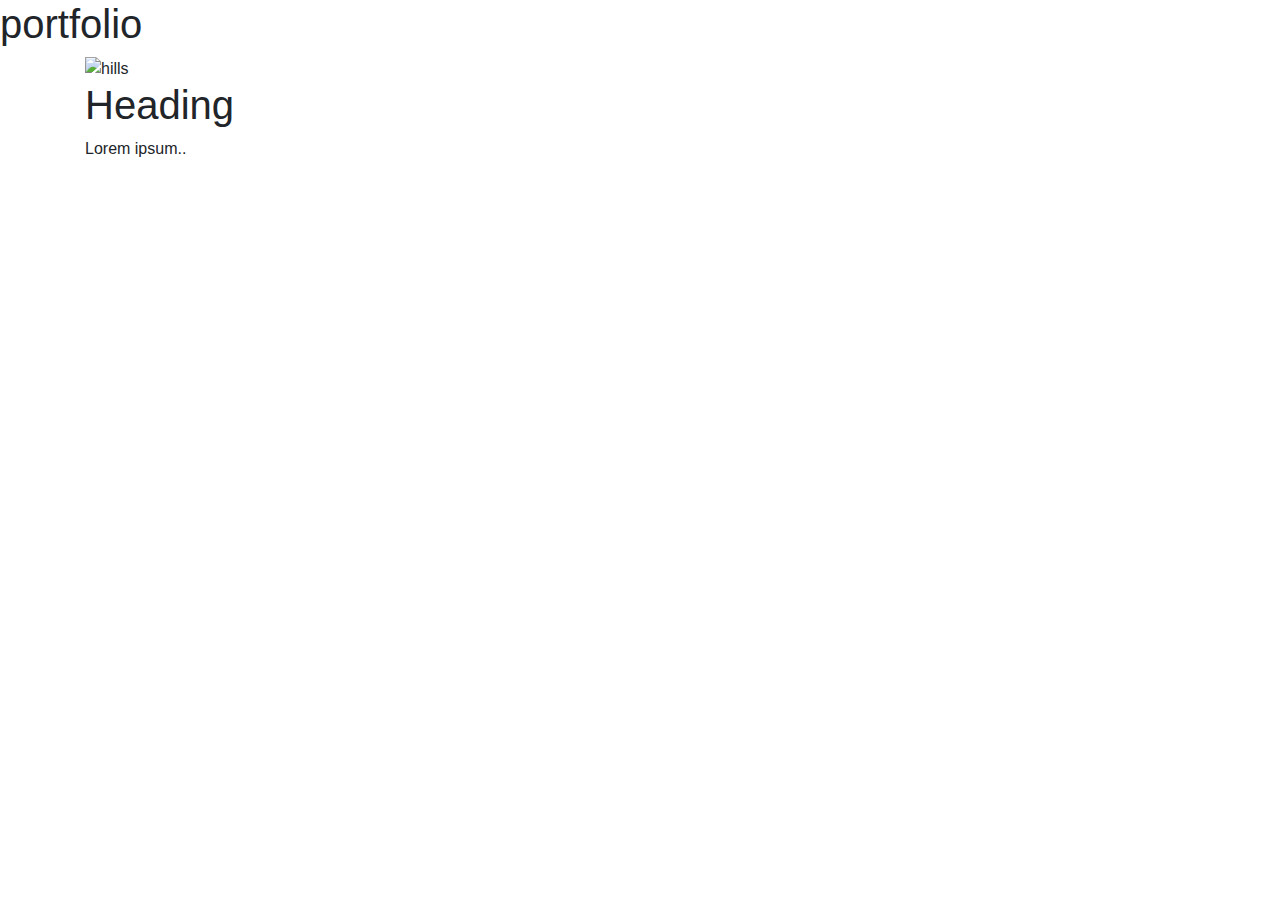
==== portfolio.html @ 1b61029b "add files" ====
<!DOCTYPE html>
<html>
    <head>
        <meta charset="utf-8">
        <meta name="viewport" content="width=device-width, initial-scale=1, shrink-to-fit=no">
        <title>trevor ngugi  portfolio</title>
        <link rel="stylesheet" href="https://stackpath.bootstrapcdn.com/bootstrap/4.4.1/css/bootstrap.min.css" 
        integrity="sha384-Vkoo8x4CGsO3+Hhxv8T/Q5PaXtkKtu6ug5TOeNV6gBiFeWPGFN9MuhOf23Q9Ifjh" crossorigin="anonymous">
        <link href="css/styles.css" rel="stylesheet" type="text/css">
    </head>
    <body>
        <h1>portfolio</h1>
        <div class="container">
            <img src="images/bbg1.jpg.jpg" alt="hills" style="width:100%;">
            <div class="content">
              <h1>Heading</h1>
              <p>Lorem ipsum..</p>
            </div>
          </div>

        <script src="https://code.jquery.com/jquery-3.4.1.slim.min.js" integrity="sha384-J6qa4849blE2+poT4WnyKhv5vZF5SrPo0iEjwBvKU7imGFAV0wwj1yYfoRSJoZ+n" crossorigin="anonymous"></script>
        <script src="https://cdn.jsdelivr.net/npm/popper.js@1.16.0/dist/umd/popper.min.js" integrity="sha384-Q6E9RHvbIyZFJoft+2mJbHaEWldlvI9IOYy5n3zV9zzTtmI3UksdQRVvoxMfooAo" crossorigin="anonymous"></script>
        <script src="https://stackpath.bootstrapcdn.com/bootstrap/4.4.1/js/bootstrap.min.js" integrity="sha384-wfSDF2E50Y2D1uUdj0O3uMBJnjuUD4Ih7YwaYd1iqfktj0Uod8GCExl3Og8ifwB6" crossorigin="anonymous"></script>
    </body>
</html>
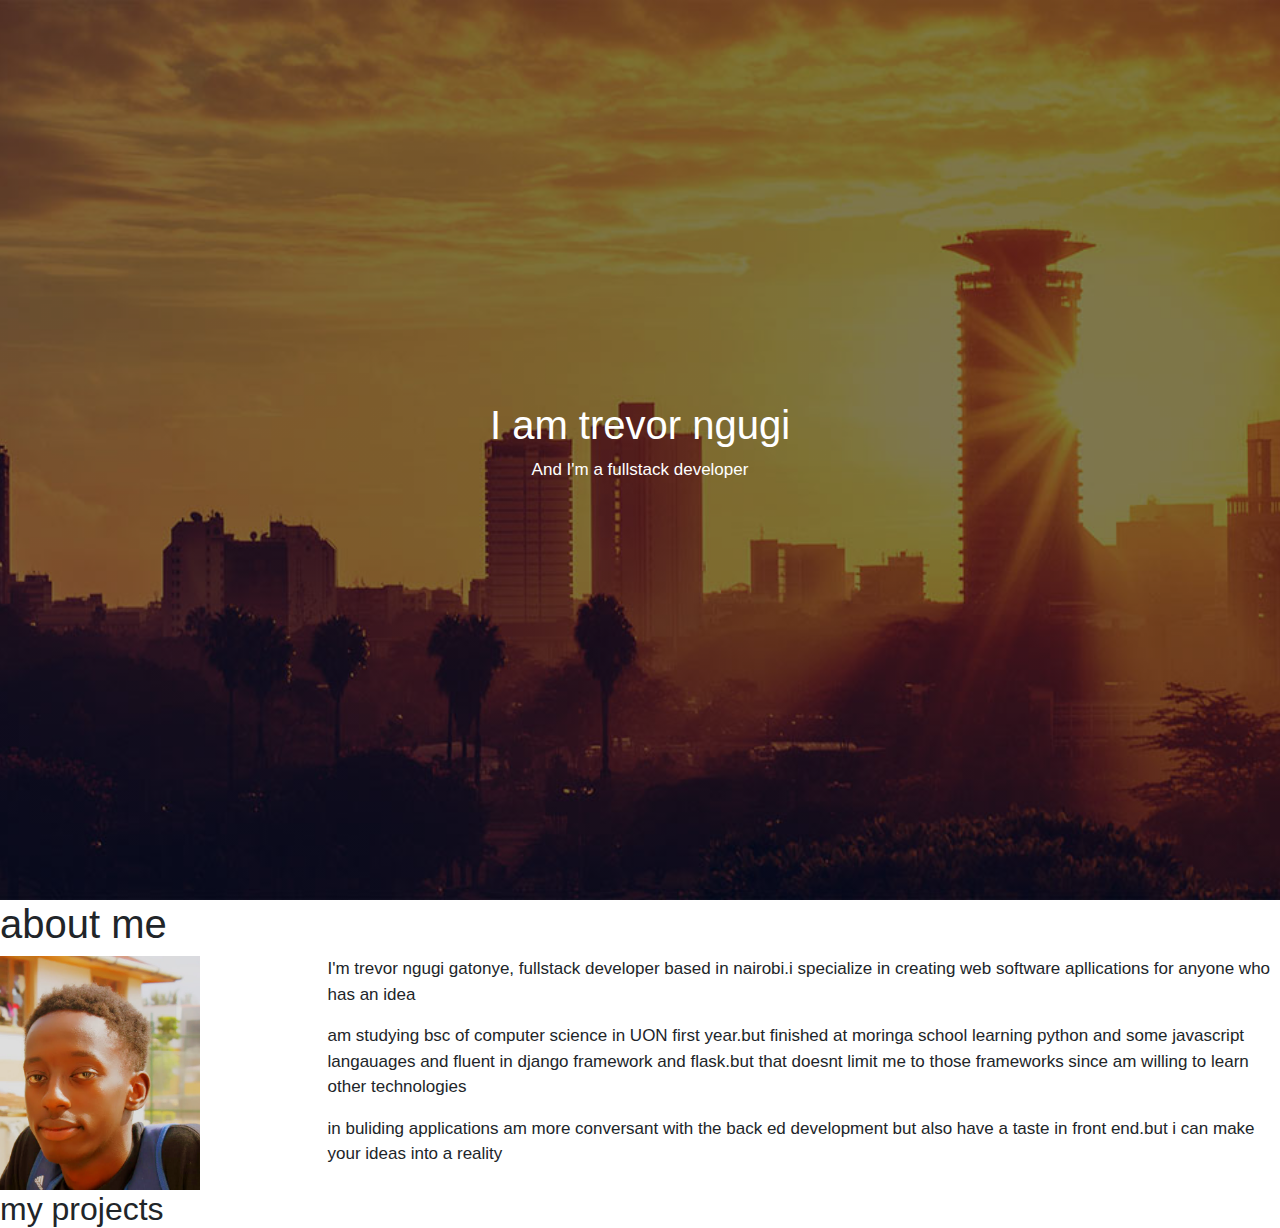
==== commit 99a52fd2: "add files" ====
--- a/portfolio.html
+++ b/portfolio.html
@@ -2,20 +2,57 @@
 <html>
     <head>
         <meta charset="utf-8">
-        <meta name="viewport" content="width=device-width, initial-scale=1, shrink-to-fit=no">
+        <meta name="viewport" content="width=device-width, initial-scale=1,shrink-to-fit=no ">
         <title>trevor ngugi  portfolio</title>
         <link rel="stylesheet" href="https://stackpath.bootstrapcdn.com/bootstrap/4.4.1/css/bootstrap.min.css" 
         integrity="sha384-Vkoo8x4CGsO3+Hhxv8T/Q5PaXtkKtu6ug5TOeNV6gBiFeWPGFN9MuhOf23Q9Ifjh" crossorigin="anonymous">
         <link href="css/styles.css" rel="stylesheet" type="text/css">
+        <style>
+           .hero-image {
+                background-image: linear-gradient(rgba(0, 0, 0, 0.5), rgba(0, 0, 0, 0.5)), url("images/bbg2.jpg");
+           }
+          </style>
     </head>
     <body>
-        <h1>portfolio</h1>
-        <div class="container">
-            <img src="images/bbg1.jpg.jpg" alt="hills" style="width:100%;">
+        
+        <!-- <div class="container">
+            <img src="images/bbg1.jpg" alt="hills" style="width:100%;">
             <div class="content">
-              <h1>Heading</h1>
-              <p>Lorem ipsum..</p>
+              <h1>trevor ngugi</h1>
+              <p>fullsatck developer</p>
             </div>
+          </div> -->
+          <div class="hero-image">
+            <div class="hero-text">
+              
+              <h1>I am trevor ngugi</h1>
+              <p>And I'm a fullstack developer</p>
+            </div>
+          </div>
+          <div class="s">
+            <h1>about me</h1>
+            
+          </div>
+          <div class="row">
+            <div class="col-3">
+              <img src="images/prof1.jpg" alt="profile" style="width: 200px;" >
+            </div>
+            <div class="col-9">
+              <p>I'm trevor ngugi gatonye, fullstack developer based in nairobi.i specialize in creating web software apllications for anyone who 
+                has an idea 
+              </p>
+              <p>am studying bsc of computer science in UON first year.but finished at moringa school learning python and some javascript 
+                langauages and fluent in django framework and flask.but that doesnt limit me to those frameworks since am willing to learn other
+                technologies
+              </p>
+              <p>in buliding applications am more conversant with the back ed development but also have a taste in front end.but i can make 
+                your ideas into a reality
+              </p>
+            </div>
+          </div>
+          <div class="s">
+            <h2>my projects</h2>
+            
           </div>
 
         <script src="https://code.jquery.com/jquery-3.4.1.slim.min.js" integrity="sha384-J6qa4849blE2+poT4WnyKhv5vZF5SrPo0iEjwBvKU7imGFAV0wwj1yYfoRSJoZ+n" crossorigin="anonymous"></script>
--- a/css/styles.css
+++ b/css/styles.css
@@ -0,0 +1,66 @@
+* {
+    box-sizing: border-box;
+  }
+  
+  body {
+    font-family: Arial;
+    font-size: 17px;
+  }
+  .container {
+    position: relative;
+    max-width: 900px;
+    margin: 0 auto;
+  }
+  
+  .container img {vertical-align: middle;}
+  
+  .container .content {
+    position: absolute;
+    bottom: 0;
+    background: rgb(0, 0, 0); /* Fallback color */
+    background: rgba(0, 0, 0, 0.5); /* Black background with 0.5 opacity */
+    color: #f1f1f1;
+    width: 95%;
+    padding: 20px;
+  }
+
+  body, html {
+    height: 100%;
+    margin: 0;
+    font-family: Arial, Helvetica, sans-serif;
+  }
+  
+  .hero-image {
+    background-image: linear-gradient(rgba(0, 0, 0, 0.5), rgba(0, 0, 0, 0.5)), url("images/bbg1.jpg");
+    height: 100%;
+    background-position: center;
+    background-repeat: no-repeat;
+    background-size: cover;
+    position: relative;
+    
+  }
+  
+  .hero-text {
+    text-align: center;
+    position: absolute;
+    top: 50%;
+    left: 50%;
+    transform: translate(-50%, -50%);
+    color: white;
+  }
+  
+  .hero-text button {
+    border: none;
+    outline: 0;
+    display: inline-block;
+    padding: 10px 25px;
+    color: black;
+    background-color: #ddd;
+    text-align: center;
+    cursor: pointer;
+  }
+  
+  .hero-text button:hover {
+    background-color: #555;
+    color: white;
+  }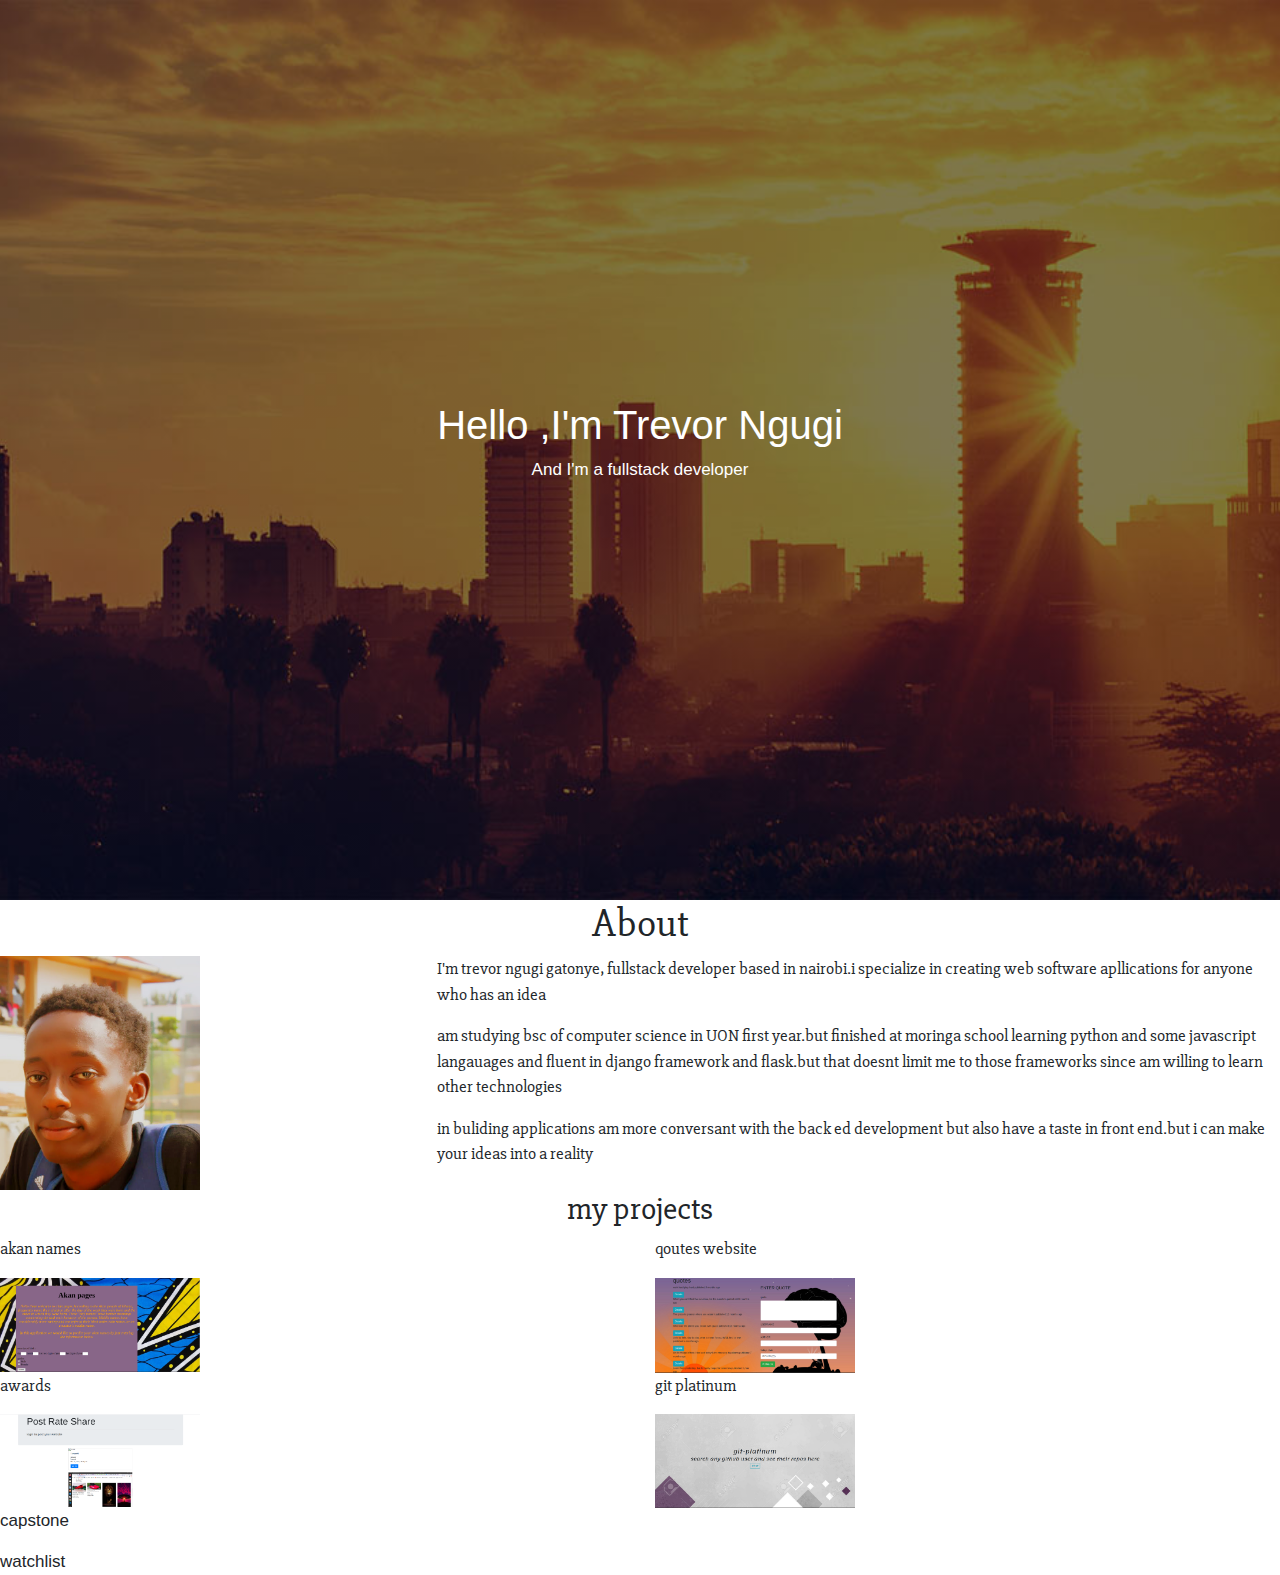
==== commit 38339223: "edit files" ====
--- a/portfolio.html
+++ b/portfolio.html
@@ -1,62 +1,115 @@
 <!DOCTYPE html>
 <html>
-    <head>
-        <meta charset="utf-8">
-        <meta name="viewport" content="width=device-width, initial-scale=1,shrink-to-fit=no ">
-        <title>trevor ngugi  portfolio</title>
-        <link rel="stylesheet" href="https://stackpath.bootstrapcdn.com/bootstrap/4.4.1/css/bootstrap.min.css" 
-        integrity="sha384-Vkoo8x4CGsO3+Hhxv8T/Q5PaXtkKtu6ug5TOeNV6gBiFeWPGFN9MuhOf23Q9Ifjh" crossorigin="anonymous">
-        <link href="css/styles.css" rel="stylesheet" type="text/css">
-        <style>
-           .hero-image {
-                background-image: linear-gradient(rgba(0, 0, 0, 0.5), rgba(0, 0, 0, 0.5)), url("images/bbg2.jpg");
-           }
-          </style>
-    </head>
-    <body>
-        
-        <!-- <div class="container">
+
+<head>
+  <meta charset="utf-8">
+  <meta name="viewport" content="width=device-width, initial-scale=1,shrink-to-fit=no ">
+  <title>trevor ngugi portfolio</title>
+  <link rel="stylesheet" href="https://stackpath.bootstrapcdn.com/bootstrap/4.4.1/css/bootstrap.min.css"
+    integrity="sha384-Vkoo8x4CGsO3+Hhxv8T/Q5PaXtkKtu6ug5TOeNV6gBiFeWPGFN9MuhOf23Q9Ifjh" crossorigin="anonymous">
+  <link href="css/styles.css" rel="stylesheet" type="text/css">
+  <link href="https://fonts.googleapis.com/css?family=Slabo+27px&display=swap" rel="stylesheet">
+  <style>
+    .hero-image {
+      background-image: linear-gradient(rgba(0, 0, 0, 0.5), rgba(0, 0, 0, 0.5)), url("images/bbg2.jpg");
+    }
+  </style>
+</head>
+
+<body>
+
+  <!-- <div class="container">
             <img src="images/bbg1.jpg" alt="hills" style="width:100%;">
             <div class="content">
               <h1>trevor ngugi</h1>
               <p>fullsatck developer</p>
             </div>
           </div> -->
-          <div class="hero-image">
-            <div class="hero-text">
-              
-              <h1>I am trevor ngugi</h1>
-              <p>And I'm a fullstack developer</p>
-            </div>
-          </div>
-          <div class="s">
-            <h1>about me</h1>
-            
-          </div>
-          <div class="row">
-            <div class="col-3">
-              <img src="images/prof1.jpg" alt="profile" style="width: 200px;" >
-            </div>
-            <div class="col-9">
-              <p>I'm trevor ngugi gatonye, fullstack developer based in nairobi.i specialize in creating web software apllications for anyone who 
-                has an idea 
-              </p>
-              <p>am studying bsc of computer science in UON first year.but finished at moringa school learning python and some javascript 
-                langauages and fluent in django framework and flask.but that doesnt limit me to those frameworks since am willing to learn other
-                technologies
-              </p>
-              <p>in buliding applications am more conversant with the back ed development but also have a taste in front end.but i can make 
-                your ideas into a reality
-              </p>
-            </div>
-          </div>
-          <div class="s">
-            <h2>my projects</h2>
-            
-          </div>
+  <div class="hero-image">
+    <div class="hero-text">
 
-        <script src="https://code.jquery.com/jquery-3.4.1.slim.min.js" integrity="sha384-J6qa4849blE2+poT4WnyKhv5vZF5SrPo0iEjwBvKU7imGFAV0wwj1yYfoRSJoZ+n" crossorigin="anonymous"></script>
-        <script src="https://cdn.jsdelivr.net/npm/popper.js@1.16.0/dist/umd/popper.min.js" integrity="sha384-Q6E9RHvbIyZFJoft+2mJbHaEWldlvI9IOYy5n3zV9zzTtmI3UksdQRVvoxMfooAo" crossorigin="anonymous"></script>
-        <script src="https://stackpath.bootstrapcdn.com/bootstrap/4.4.1/js/bootstrap.min.js" integrity="sha384-wfSDF2E50Y2D1uUdj0O3uMBJnjuUD4Ih7YwaYd1iqfktj0Uod8GCExl3Og8ifwB6" crossorigin="anonymous"></script>
-    </body>
+      <h1>Hello ,I'm Trevor Ngugi</h1>
+      <p>And I'm a fullstack developer</p>
+    </div>
+  </div>
+  <div class="s">
+    <h1 class="text-center">About</h1>
+
+
+    <div class="row">
+      <div class="col-md-4 col-xs-12">
+        <img src="images/prof1.jpg" alt="profile" style="width: 200px; " class='pic'>
+      </div>
+      <div class="col-md-8 col-xs-12">
+        <p>I'm trevor ngugi gatonye, fullstack developer based in nairobi.i specialize in creating web software
+          apllications for anyone who
+          has an idea
+        </p>
+        <p>am studying bsc of computer science in UON first year.but finished at moringa school learning python and some
+          javascript
+          langauages and fluent in django framework and flask.but that doesnt limit me to those frameworks since am
+          willing to learn other
+          technologies
+        </p>
+        <p>in buliding applications am more conversant with the back ed development but also have a taste in front
+          end.but i can make
+          your ideas into a reality
+        </p>
+      </div>
+    </div>
+  </div>
+  <div class="s">
+    <h2 class="text-center">my projects</h2>
+    <div class="row">
+      <div class="col-md-6 col-xs-12">
+        <p>akan names</p>
+        <img src="images/akan.png" alt="profile" style="width: 200px; " class='pic'>
+        <!-- https://trevor-ngugi.github.io/akan-name-web-application/ -->
+      </div>
+      <div class="col-md-6 col-xs-12">
+
+
+        <p>qoutes website</p>
+        <img src="images/quotes.png" alt="profile" style="width: 200px; " class='pic'>
+        <!-- https://trevor-ngugi.github.io/quotes-website-2/ -->
+      </div>
+
+    </div>
+    <div class="row">
+      <div class="col-md-6 col-xs-12">
+        <p>awards</p>
+        <img src="images/awards.png" alt="profile" style="width: 200px; " class='pic'>
+        <!-- https://awardss-app.herokuapp.com/ -->
+      </div>
+      <div class="col-md-6 col-xs-12">
+        <p>git platinum</p>
+        <img src="images/git.png" alt="profile" style="width: 200px; " class='pic'>
+        <!-- https://trevor-ngugi.github.io/git-platinum/ -->
+      </div>
+    </div>
+
+
+  </div>
+  <div class="contact">
+
+  </div>
+
+  <p>capstone</p>
+
+  <p>watchlist</p>
+
+ 
+  </div>
+
+  <script src="https://code.jquery.com/jquery-3.4.1.slim.min.js"
+    integrity="sha384-J6qa4849blE2+poT4WnyKhv5vZF5SrPo0iEjwBvKU7imGFAV0wwj1yYfoRSJoZ+n"
+    crossorigin="anonymous"></script>
+  <script src="https://cdn.jsdelivr.net/npm/popper.js@1.16.0/dist/umd/popper.min.js"
+    integrity="sha384-Q6E9RHvbIyZFJoft+2mJbHaEWldlvI9IOYy5n3zV9zzTtmI3UksdQRVvoxMfooAo"
+    crossorigin="anonymous"></script>
+  <script src="https://stackpath.bootstrapcdn.com/bootstrap/4.4.1/js/bootstrap.min.js"
+    integrity="sha384-wfSDF2E50Y2D1uUdj0O3uMBJnjuUD4Ih7YwaYd1iqfktj0Uod8GCExl3Og8ifwB6"
+    crossorigin="anonymous"></script>
+</body>
+
 </html>--- a/css/styles.css
+++ b/css/styles.css
@@ -63,4 +63,11 @@
   .hero-text button:hover {
     background-color: #555;
     color: white;
-  }+  }
+  .s{
+    font-family: 'Slabo 27px', serif;
+  }
+  /* .pic{
+    padding-left: 10%;
+    width: 200px;
+  } */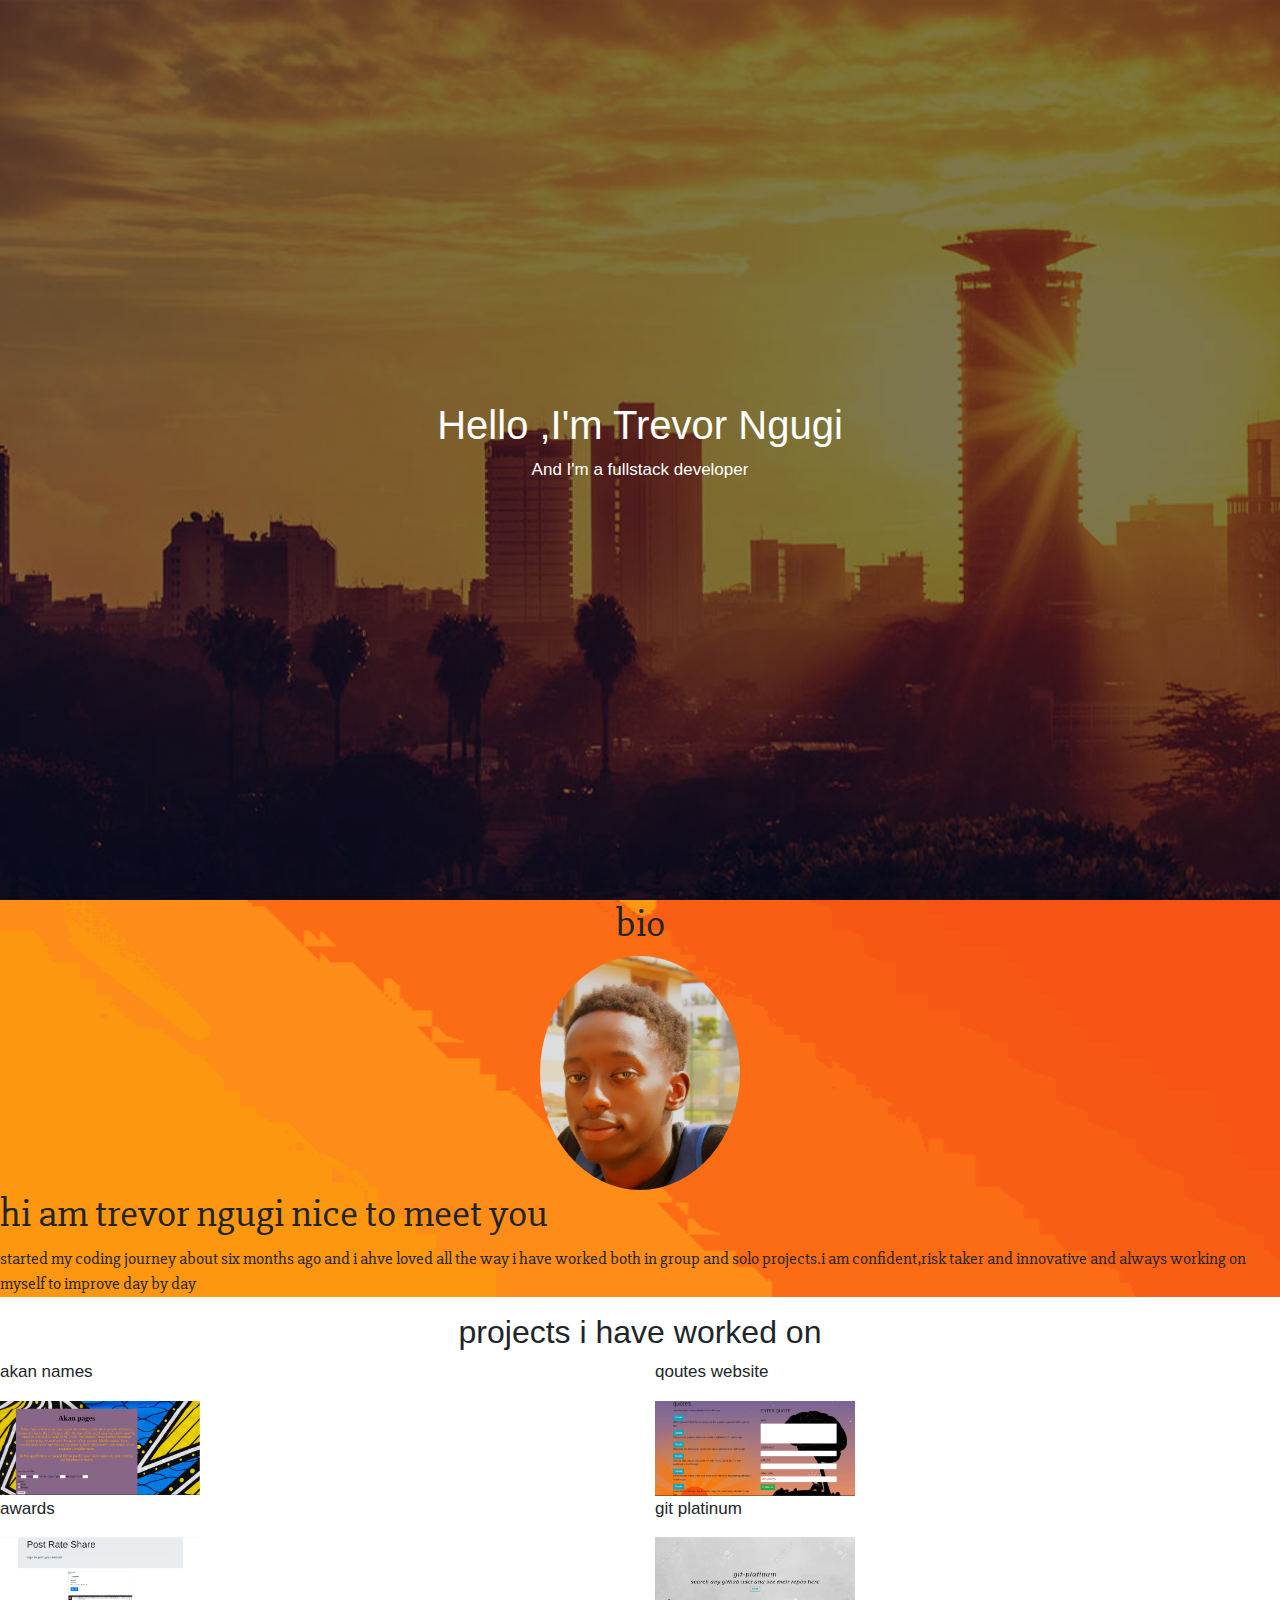
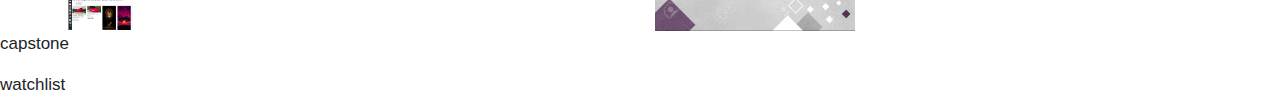
==== commit e057fea1: "edit bio" ====
--- a/portfolio.html
+++ b/portfolio.html
@@ -13,6 +13,7 @@
     .hero-image {
       background-image: linear-gradient(rgba(0, 0, 0, 0.5), rgba(0, 0, 0, 0.5)), url("images/bbg2.jpg");
     }
+    .bio{background-image: url('images/bbg3.gif');}
   </style>
 </head>
 
@@ -32,34 +33,27 @@
       <p>And I'm a fullstack developer</p>
     </div>
   </div>
-  <div class="s">
-    <h1 class="text-center">About</h1>
-
-
-    <div class="row">
-      <div class="col-md-4 col-xs-12">
-        <img src="images/prof1.jpg" alt="profile" style="width: 200px; " class='pic'>
-      </div>
-      <div class="col-md-8 col-xs-12">
-        <p>I'm trevor ngugi gatonye, fullstack developer based in nairobi.i specialize in creating web software
-          apllications for anyone who
-          has an idea
-        </p>
-        <p>am studying bsc of computer science in UON first year.but finished at moringa school learning python and some
-          javascript
-          langauages and fluent in django framework and flask.but that doesnt limit me to those frameworks since am
-          willing to learn other
-          technologies
-        </p>
-        <p>in buliding applications am more conversant with the back ed development but also have a taste in front
-          end.but i can make
-          your ideas into a reality
+  <div class="bio">
+    <h1 class="text-center">bio</h1>
+    <img src="images/prof1.jpg" alt="profile" style="width: 200px; " class='pic'>
+    <h1>hi am trevor ngugi nice to meet you</h1>
+    <p>started my coding  journey about six months ago and i ahve loved all the way
+      i have worked both in group and solo projects.i am confident,risk taker and innovative and always working
+      on myself to improve day by day
+    </p>
+    <!-- <div class="card">
+      <div class="card-body">
+        <h4 class="card-title">hi am trevor ngugi nice to meet you</h4>
+        <p class="card-text">
+          started my coding  journey about six months ago and i ahve loved all the way
+      i have worked both in group and solo projects.i am confident,risk taker and innovative and always working
+      on myself to improve day by day
         </p>
       </div>
-    </div>
+    </div> -->
   </div>
   <div class="s">
-    <h2 class="text-center">my projects</h2>
+    <h2 class="text-center"> projects i have worked on</h2>
     <div class="row">
       <div class="col-md-6 col-xs-12">
         <p>akan names</p>
--- a/css/styles.css
+++ b/css/styles.css
@@ -64,8 +64,20 @@
     background-color: #555;
     color: white;
   }
-  .s{
+  .bio {
     font-family: 'Slabo 27px', serif;
+    background-position: center;
+    background-repeat: no-repeat;
+    background-size: cover;
+    position: relative;
+    
+    
+   
+  }
+  .bio img{
+    border-radius: 50%;
+    display: block;
+    margin: 0 auto;
   }
   /* .pic{
     padding-left: 10%;
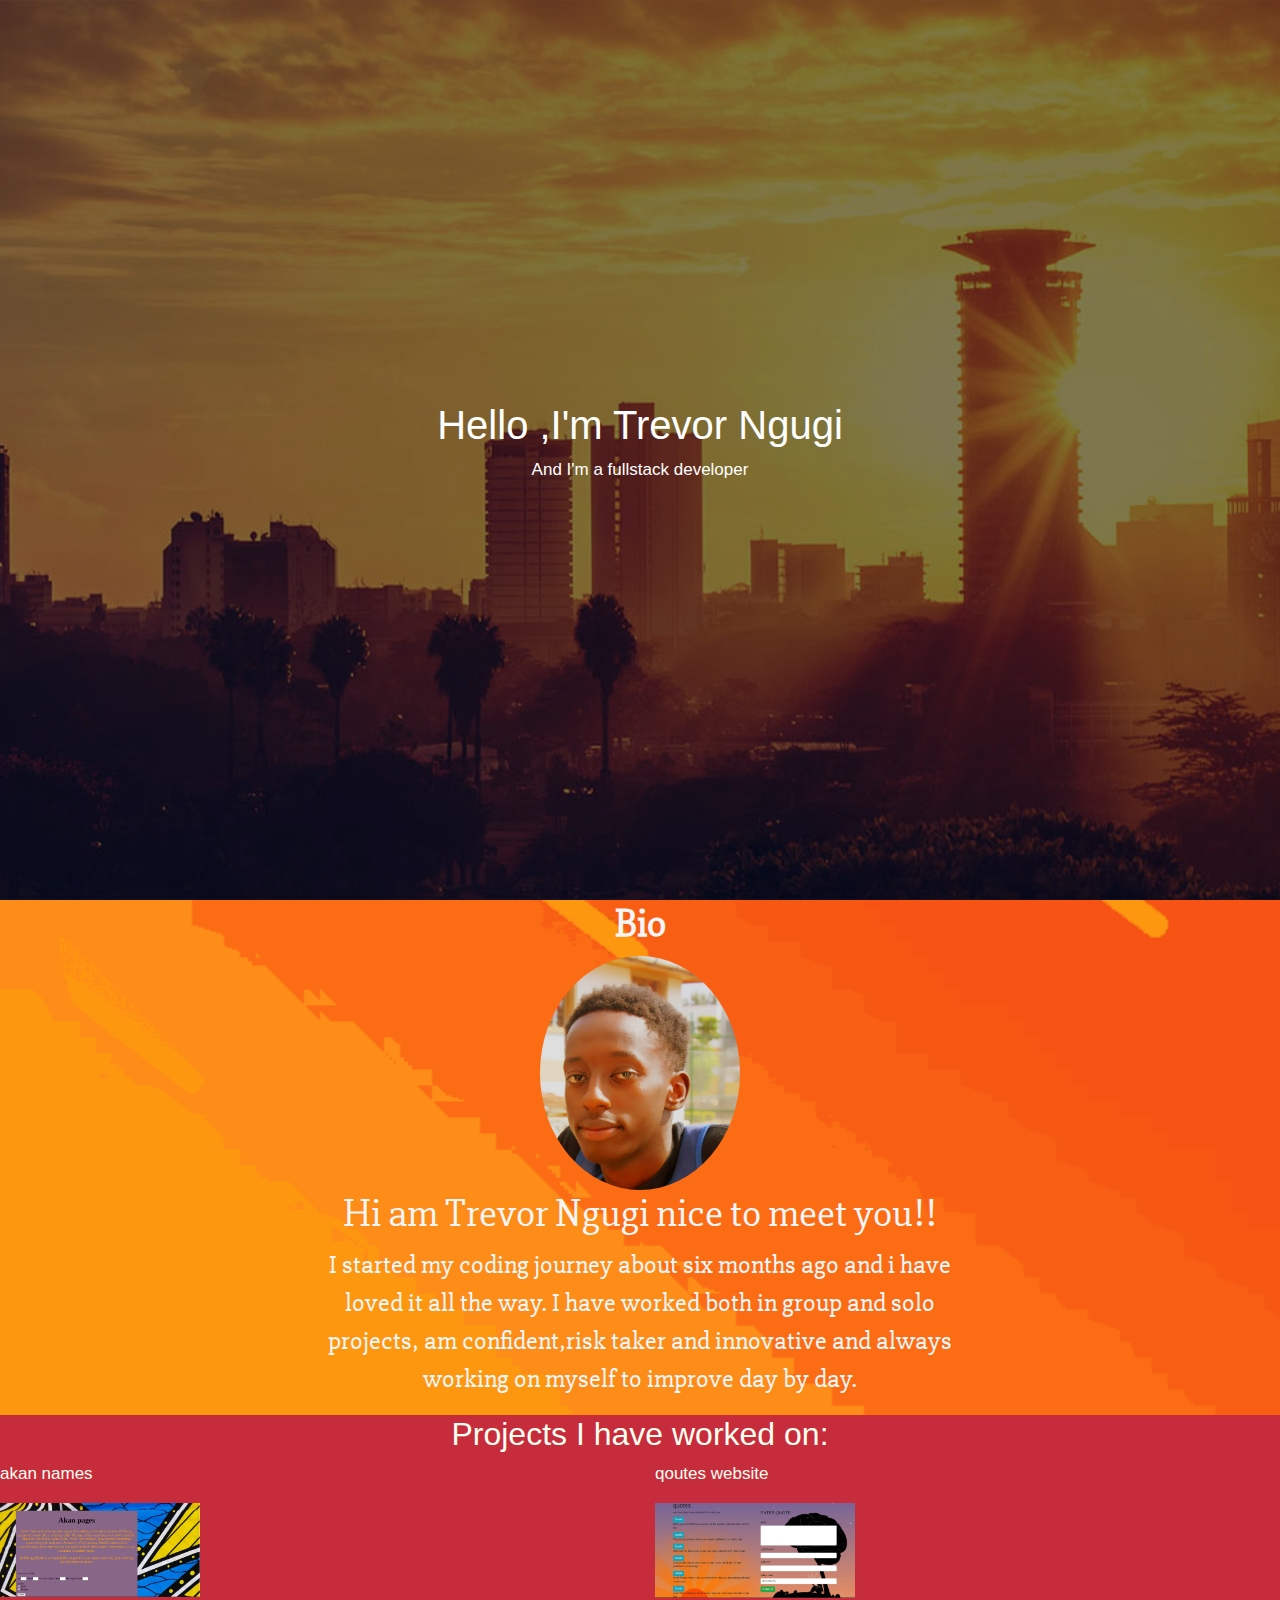
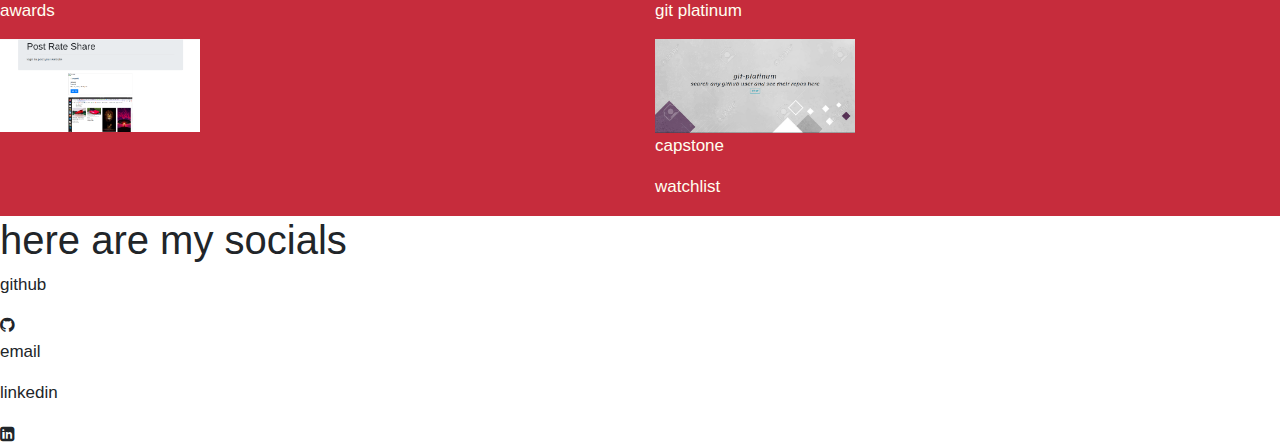
==== commit d9ece4fd: "edit bio part" ====
--- a/portfolio.html
+++ b/portfolio.html
@@ -7,13 +7,18 @@
   <title>trevor ngugi portfolio</title>
   <link rel="stylesheet" href="https://stackpath.bootstrapcdn.com/bootstrap/4.4.1/css/bootstrap.min.css"
     integrity="sha384-Vkoo8x4CGsO3+Hhxv8T/Q5PaXtkKtu6ug5TOeNV6gBiFeWPGFN9MuhOf23Q9Ifjh" crossorigin="anonymous">
+    <link href="https://stackpath.bootstrapcdn.com/font-awesome/4.7.0/css/font-awesome.min.css" rel="stylesheet"
+     integrity="sha384-wvfXpqpZZVQGK6TAh5PVlGOfQNHSoD2xbE+QkPxCAFlNEevoEH3Sl0sibVcOQVnN" crossorigin="anonymous">
   <link href="css/styles.css" rel="stylesheet" type="text/css">
   <link href="https://fonts.googleapis.com/css?family=Slabo+27px&display=swap" rel="stylesheet">
   <style>
     .hero-image {
       background-image: linear-gradient(rgba(0, 0, 0, 0.5), rgba(0, 0, 0, 0.5)), url("images/bbg2.jpg");
     }
-    .bio{background-image: url('images/bbg3.gif');}
+
+    .bio {
+      background-image: url('images/bbg3.gif');
+    }
   </style>
 </head>
 
@@ -34,26 +39,21 @@
     </div>
   </div>
   <div class="bio">
-    <h1 class="text-center">bio</h1>
+    <h1 class="text-center"><b>Bio</b></h1>
     <img src="images/prof1.jpg" alt="profile" style="width: 200px; " class='pic'>
-    <h1>hi am trevor ngugi nice to meet you</h1>
-    <p>started my coding  journey about six months ago and i ahve loved all the way
-      i have worked both in group and solo projects.i am confident,risk taker and innovative and always working
-      on myself to improve day by day
-    </p>
-    <!-- <div class="card">
-      <div class="card-body">
-        <h4 class="card-title">hi am trevor ngugi nice to meet you</h4>
-        <p class="card-text">
-          started my coding  journey about six months ago and i ahve loved all the way
-      i have worked both in group and solo projects.i am confident,risk taker and innovative and always working
-      on myself to improve day by day
+    <h1>Hi am Trevor Ngugi nice to meet you!!</h1>
+    <div class="row">
+      <div class="col-md-3"></div>
+      <div class="col-md-6">
+        <p>I started my coding journey about six months ago and i have loved it all the way.
+          I have worked both in group and solo projects, am confident,risk taker and innovative and always working
+          on myself to improve day by day.
         </p>
       </div>
-    </div> -->
+    </div>
   </div>
-  <div class="s">
-    <h2 class="text-center"> projects i have worked on</h2>
+  <div class="projects">
+    <h2 class="text-center"> Projects I have worked on:</h2>
     <div class="row">
       <div class="col-md-6 col-xs-12">
         <p>akan names</p>
@@ -79,21 +79,24 @@
         <p>git platinum</p>
         <img src="images/git.png" alt="profile" style="width: 200px; " class='pic'>
         <!-- https://trevor-ngugi.github.io/git-platinum/ -->
+        <p>capstone</p>
+
+        <p>watchlist</p>
       </div>
     </div>
 
 
   </div>
   <div class="contact">
+    <h1>here are my socials</h1>
+    <p>github</p><i class="fa fa-github"></i>
+    <p>email</p>
+    <p>linkedin</p><i class="fa fa-linkedin-square"></i>
 
   </div>
 
-  <p>capstone</p>
 
-  <p>watchlist</p>
 
- 
-  </div>
 
   <script src="https://code.jquery.com/jquery-3.4.1.slim.min.js"
     integrity="sha384-J6qa4849blE2+poT4WnyKhv5vZF5SrPo0iEjwBvKU7imGFAV0wwj1yYfoRSJoZ+n"
--- a/css/styles.css
+++ b/css/styles.css
@@ -64,21 +64,30 @@
     background-color: #555;
     color: white;
   }
+  /* bio styles */
   .bio {
     font-family: 'Slabo 27px', serif;
     background-position: center;
     background-repeat: no-repeat;
     background-size: cover;
     position: relative;
+    color: whitesmoke;
+    text-align: center;
+    font-size:150%;
     
     
    
   }
-  .bio img{
+  .bio img {
     border-radius: 50%;
     display: block;
     margin: 0 auto;
   }
+  .projects{
+    background-color: #C62C3C;
+    color: ivory;
+  }
+  
   /* .pic{
     padding-left: 10%;
     width: 200px;
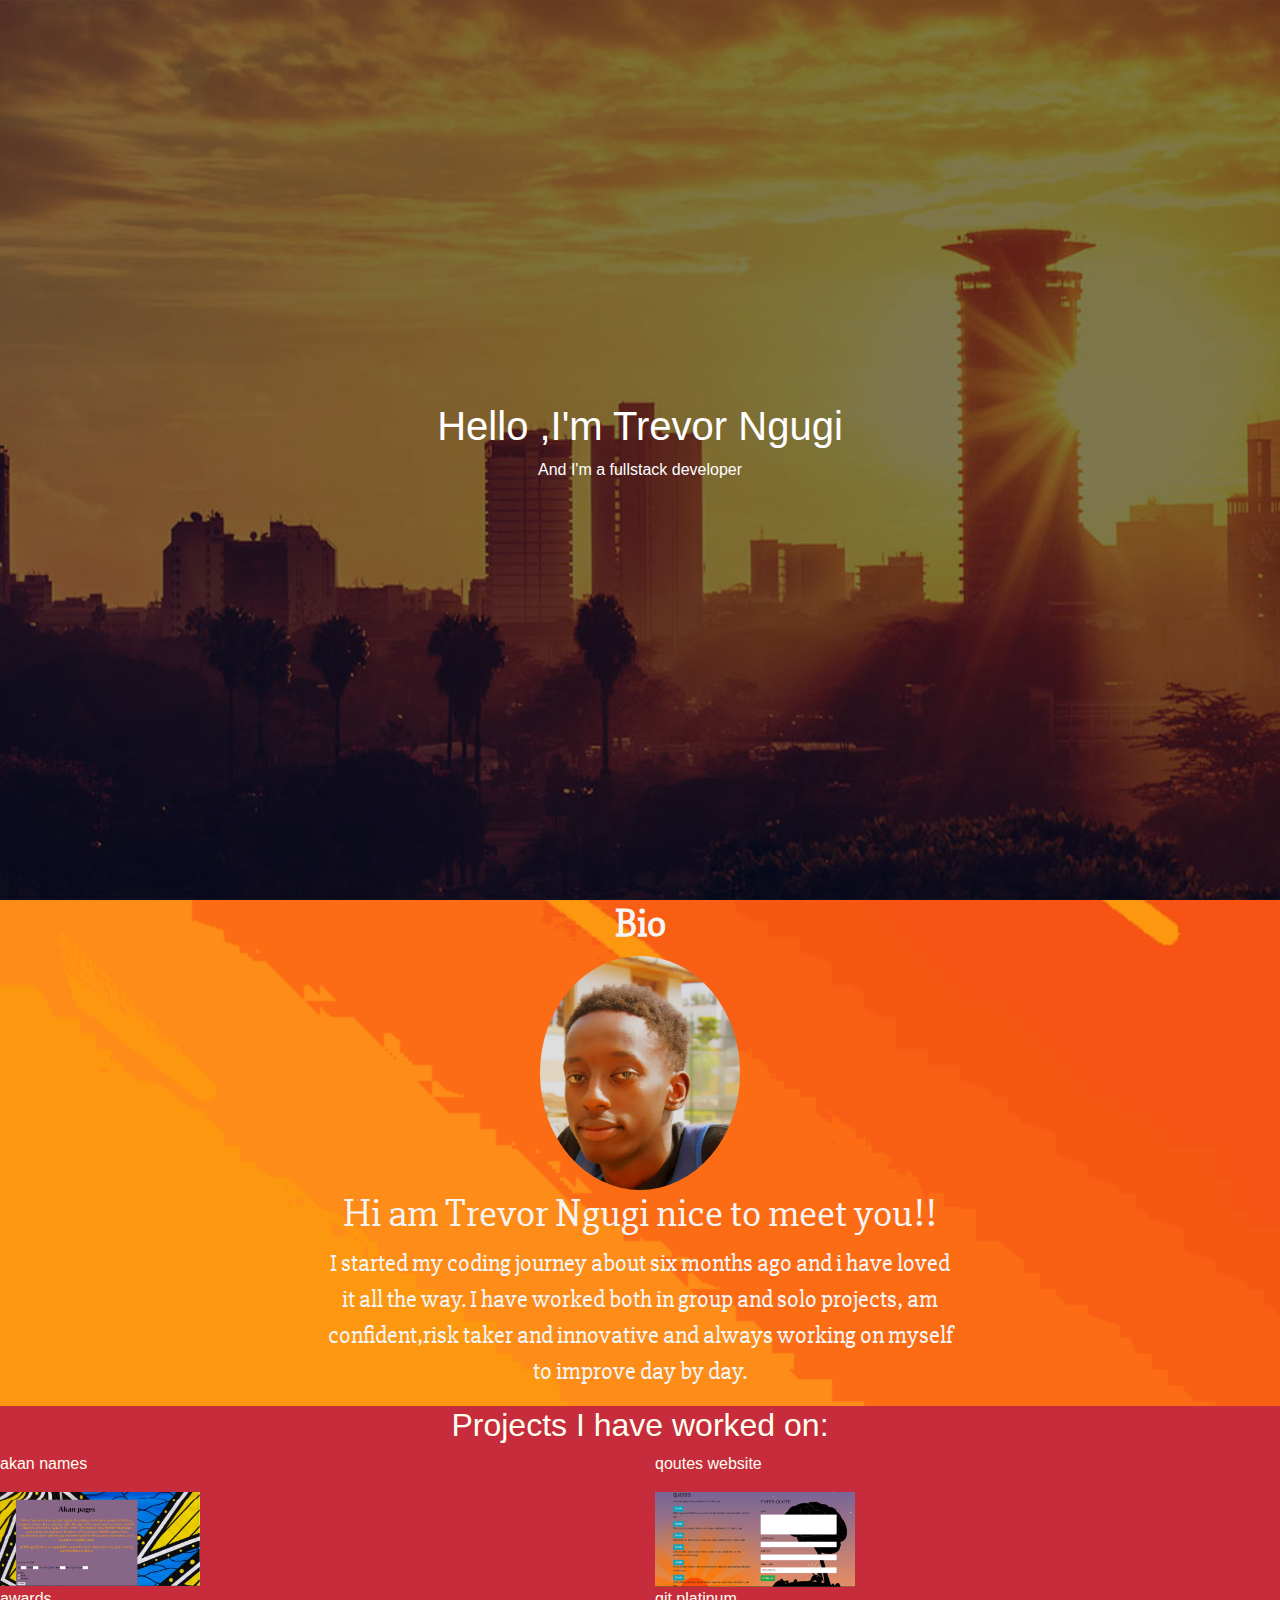
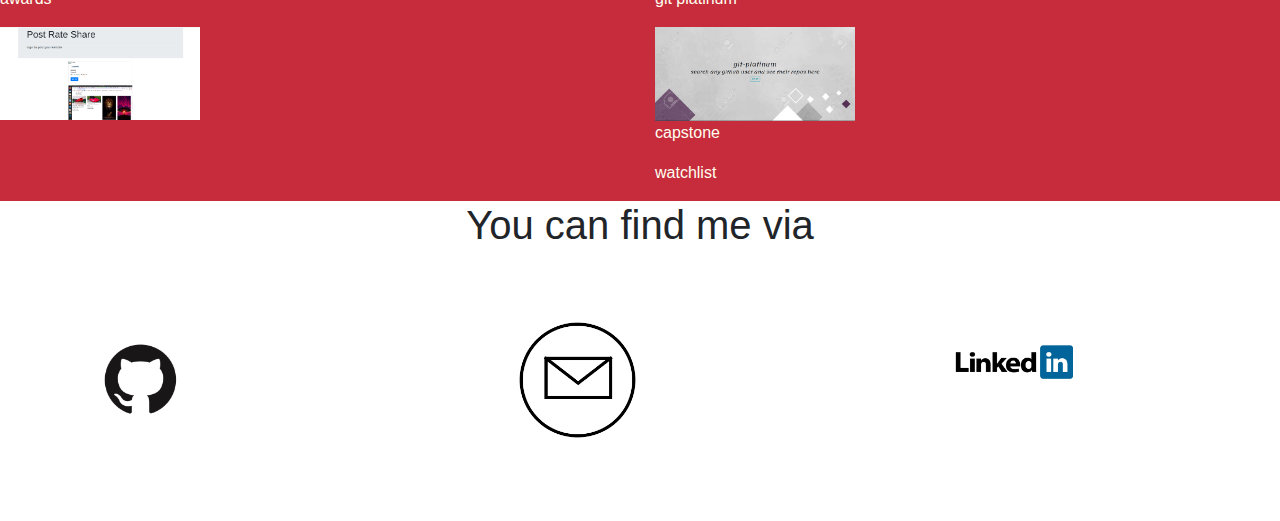
==== commit 769e292b: "edit the contact session" ====
--- a/portfolio.html
+++ b/portfolio.html
@@ -7,8 +7,8 @@
   <title>trevor ngugi portfolio</title>
   <link rel="stylesheet" href="https://stackpath.bootstrapcdn.com/bootstrap/4.4.1/css/bootstrap.min.css"
     integrity="sha384-Vkoo8x4CGsO3+Hhxv8T/Q5PaXtkKtu6ug5TOeNV6gBiFeWPGFN9MuhOf23Q9Ifjh" crossorigin="anonymous">
-    <link href="https://stackpath.bootstrapcdn.com/font-awesome/4.7.0/css/font-awesome.min.css" rel="stylesheet"
-     integrity="sha384-wvfXpqpZZVQGK6TAh5PVlGOfQNHSoD2xbE+QkPxCAFlNEevoEH3Sl0sibVcOQVnN" crossorigin="anonymous">
+  <link href="https://stackpath.bootstrapcdn.com/font-awesome/4.7.0/css/font-awesome.min.css" rel="stylesheet"
+    integrity="sha384-wvfXpqpZZVQGK6TAh5PVlGOfQNHSoD2xbE+QkPxCAFlNEevoEH3Sl0sibVcOQVnN" crossorigin="anonymous">
   <link href="css/styles.css" rel="stylesheet" type="text/css">
   <link href="https://fonts.googleapis.com/css?family=Slabo+27px&display=swap" rel="stylesheet">
   <style>
@@ -31,13 +31,14 @@
               <p>fullsatck developer</p>
             </div>
           </div> -->
+
   <div class="hero-image">
     <div class="hero-text">
-
       <h1>Hello ,I'm Trevor Ngugi</h1>
       <p>And I'm a fullstack developer</p>
     </div>
   </div>
+
   <div class="bio">
     <h1 class="text-center"><b>Bio</b></h1>
     <img src="images/prof1.jpg" alt="profile" style="width: 200px; " class='pic'>
@@ -52,6 +53,7 @@
       </div>
     </div>
   </div>
+
   <div class="projects">
     <h2 class="text-center"> Projects I have worked on:</h2>
     <div class="row">
@@ -61,13 +63,10 @@
         <!-- https://trevor-ngugi.github.io/akan-name-web-application/ -->
       </div>
       <div class="col-md-6 col-xs-12">
-
-
         <p>qoutes website</p>
         <img src="images/quotes.png" alt="profile" style="width: 200px; " class='pic'>
         <!-- https://trevor-ngugi.github.io/quotes-website-2/ -->
       </div>
-
     </div>
     <div class="row">
       <div class="col-md-6 col-xs-12">
@@ -80,19 +79,30 @@
         <img src="images/git.png" alt="profile" style="width: 200px; " class='pic'>
         <!-- https://trevor-ngugi.github.io/git-platinum/ -->
         <p>capstone</p>
-
         <p>watchlist</p>
       </div>
     </div>
+  </div>
 
-
-  </div>
   <div class="contact">
-    <h1>here are my socials</h1>
-    <p>github</p><i class="fa fa-github"></i>
-    <p>email</p>
-    <p>linkedin</p><i class="fa fa-linkedin-square"></i>
-
+    <h1 class="text-center">You can find me via</h1>
+    <div class="row">
+      <div class="col-md-4">
+        <a href="https://github.com/">
+          <img src="images/github.png" alt="github" style="width: 200px; " class='pic'></i>
+        </a>
+      </div>
+      <div class="col-md-4">
+        <a href="mailto:trevorngugigatonye@gmail.com">
+          <img src="images/email.png" alt="email" style="width: 200px; " class='pic'>
+        </a>
+      </div>
+      <div class="col-md-4">
+        <a href="https://github.com/">
+          <img src="images/linkedin.jpg" alt="profile" style="width: 200px; " class='pic'>
+        </a>
+      </div>
+    </div>
   </div>
 
 
@@ -109,4 +119,7 @@
     crossorigin="anonymous"></script>
 </body>
 
-</html>+</html>
+<!-- <div class="col-md-4"> <p>github</p><i class="fa fa-github icon-large fa-10x"></i></div>
+      <div class="col-md-4"> <p>email</p></div>
+      <div class="col-md-4">  <p>linkedin</p><i class="fa fa-linkedin-square "></i></div> -->--- a/css/styles.css
+++ b/css/styles.css
@@ -1,28 +1,4 @@
-* {
-    box-sizing: border-box;
-  }
-  
-  body {
-    font-family: Arial;
-    font-size: 17px;
-  }
-  .container {
-    position: relative;
-    max-width: 900px;
-    margin: 0 auto;
-  }
-  
-  .container img {vertical-align: middle;}
-  
-  .container .content {
-    position: absolute;
-    bottom: 0;
-    background: rgb(0, 0, 0); /* Fallback color */
-    background: rgba(0, 0, 0, 0.5); /* Black background with 0.5 opacity */
-    color: #f1f1f1;
-    width: 95%;
-    padding: 20px;
-  }
+
 
   body, html {
     height: 100%;
@@ -87,6 +63,14 @@
     background-color: #C62C3C;
     color: ivory;
   }
+
+  .contact h1{
+    padding-bottom: 5%;
+  }
+  .contact img{
+    padding-left: 20%;
+    padding-bottom: 20%;
+  }
   
   /* .pic{
     padding-left: 10%;
